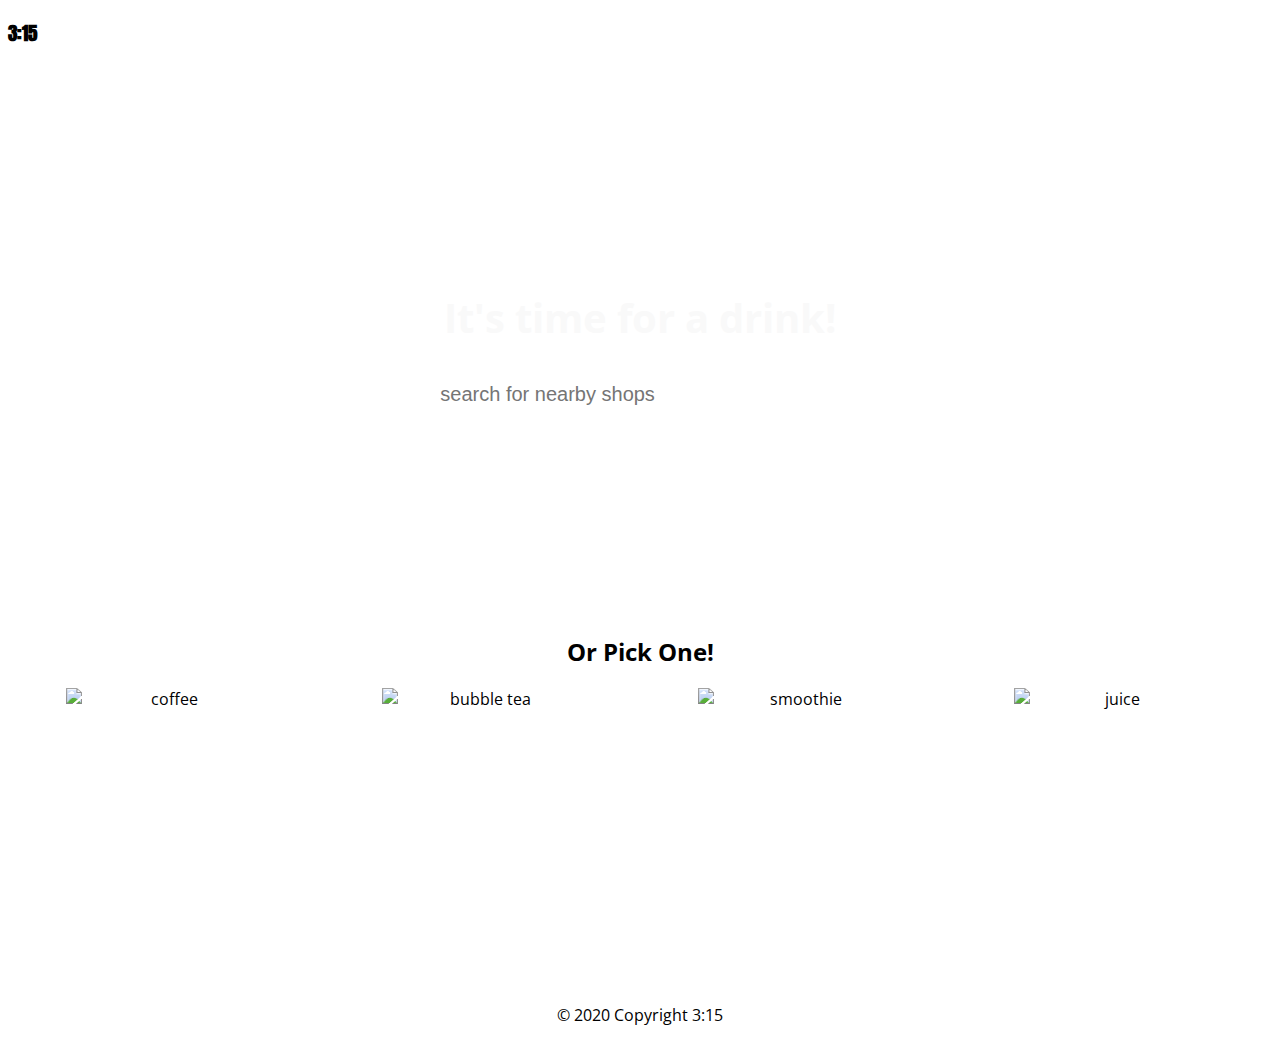
==== index.html @ 9cf8a8d3 "add another html page and css to style page" ====
<!DOCTYPE html>
<html lang="en">
  <head>
    <meta charset="UTF-8" />
    <meta name="viewport" content="width=device-width, initial-scale=1.0" />
    <link
      href="https://fonts.googleapis.com/css?family=Anton|Open+Sans&display=swap"
      rel="stylesheet"
    />
    <link rel="stylesheet" href="./css/style.css" />
    <script
      defer
      src="https://use.fontawesome.com/releases/v5.0.7/js/all.js"
    ></script>
    <script src="https://unpkg.com/axios/dist/axios.min.js"></script>
    <script defer src="./app.js"></script>
    <title>Time for a Drink</title>
  </head>
  <body>
    <header>
      <h3 class="app-name"><i class="far fa-clock"></i> 3:15</h3>
    </header>
    <main>
      <section class="welcome">
        <section class="search">
          <h1>It's time for a drink!</h1>
          <form action="submit">
            <!-- <img
              src="https://www.demilked.com/magazine/wp-content/uploads/2016/06/gif-animations-replace-loading-screen-14.gif"
              id="loading"
              alt="loading"
            /> -->
            <input type="text" placeholder="search for nearby shops" />
            <button>Search</button>
          </form>
        </section>
      </section>
      <section class="suggestions">
        <h2 class="suggestion-title">Or Pick One!</h2>
        <div class="img-container">
          <img
            id="coffee"
            class="options"
            src="https://images.unsplash.com/photo-1522120573867-e574959f84c8?ixlib=rb-1.2.1&ixid=eyJhcHBfaWQiOjEyMDd9&auto=format&fit=crop&w=800&q=60"
            alt="coffee"
          />
          <img
            id="bubble-tea"
            class="options"
            src="https://images.unsplash.com/photo-1558857563-b371033873b8?ixlib=rb-1.2.1&ixid=eyJhcHBfaWQiOjEyMDd9&auto=format&fit=crop&w=934&q=80"
            alt="bubble tea"
          />
          <img
            id="smoothie"
            class="options"
            src="https://images.unsplash.com/photo-1553530666-ba11a7da3888?ixlib=rb-1.2.1&auto=format&fit=crop&w=800&q=60"
            alt="smoothie"
          />
          <img
            id="juice"
            class="options"
            src="https://images.unsplash.com/flagged/photo-1557753478-b9fb74f39eb5?ixlib=rb-1.2.1&auto=format&fit=crop&w=800&q=60"
            alt="juice"
          />
        </div>
      </section>
    </main>
    <footer>
      <i class="fab fa-facebook-f"></i>
      <i class="fab fa-twitter"></i>
      <i class="fab fa-instagram"></i>
      <i class="fas fa-envelope"></i>
      <p>© 2020 Copyright 3:15</p>
    </footer>
  </body>
</html>
---- css/style.css ----
body {
  text-align: center;
  font-family: "Open Sans", sans-serif;
}
header {
  text-align: left;
}
.app-name {
  font-family: "Anton", sans-serif;
}
.welcome {
  display: flex;
  background-image: url("https://images.unsplash.com/photo-1558470570-c9a5a5ade867?ixlib=rb-1.2.1&auto=format&fit=crop&w=1650&q=80");
  background-repeat: no-repeat;
  height: 550px;
  background-size: 100%;
  box-shadow: 0 0 2px 2px white inset;
  align-items: center;
  justify-content: center;
}
h1 {
  color: #f9f9f9;
  font-size: 40px;
}
input {
  width: 300px;
  background-color: transparent;
  border: 1px solid #fff;
  border-radius: 5px;
  color: #000;
  padding: 10px;
  font-size: 20px;
}
button {
  background-color: transparent;
  border: 1px solid #fff;
  border-radius: 5px;
  color: #fff;
  padding: 10px 15px;
  font-size: 20px;
  outline: none;
  transition: color 0.3s ease-out, background-color 0.3s ease-out,
    border-color 0.3s ease-out;
}
button:hover,
button:active {
  background-color: rgba(255, 255, 255, 0.4);
  border-color: rgba(255, 255, 255, 0.4);
  transition: background-color 0.3s ease-in, color 0.3s ease-in;
}
.img-container {
  display: flex;
  justify-content: space-around;
}

.options {
  width: 200px;
  height: 300px;
  display: flex;
  flex-flow: row wrap;
}
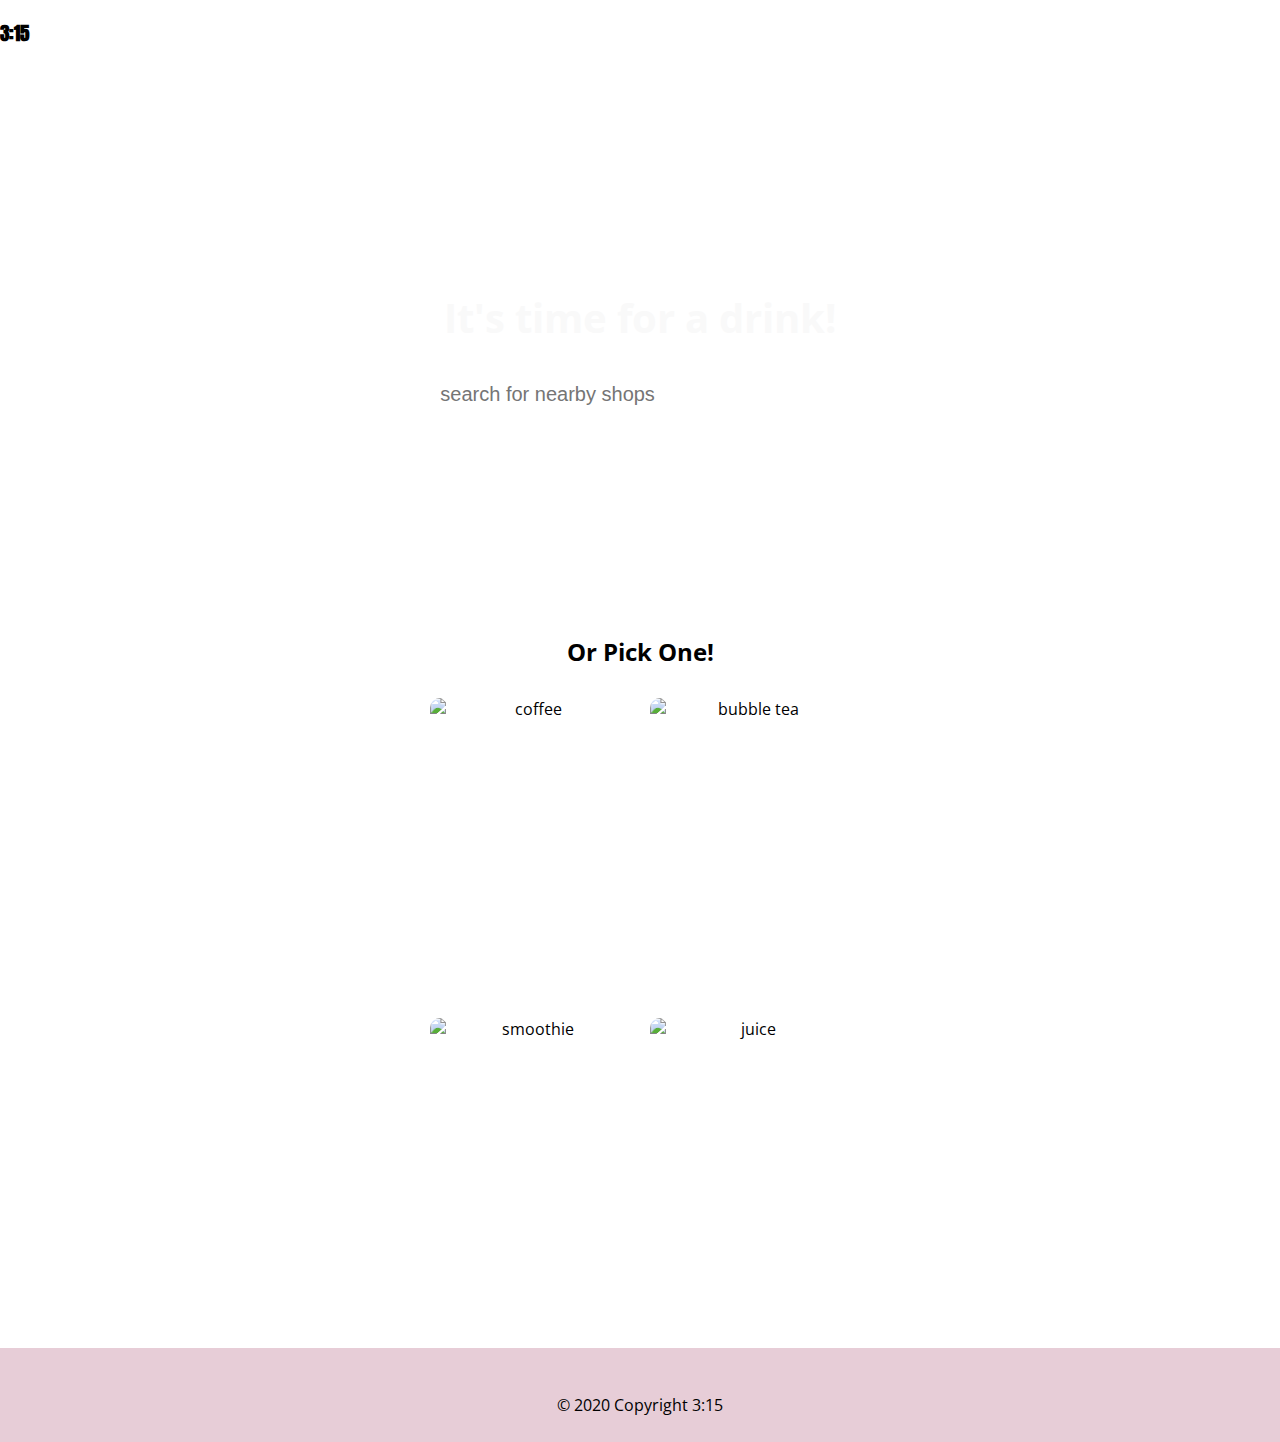
==== commit 8875cc29: "updated API keys" ====
--- a/index.html
+++ b/index.html
@@ -12,7 +12,8 @@
       defer
       src="https://use.fontawesome.com/releases/v5.0.7/js/all.js"
     ></script>
-    <script src="https://unpkg.com/axios/dist/axios.min.js"></script>
+    <script defer src="https://unpkg.com/axios/dist/axios.min.js"></script>
+    <script defer src="./config.js"></script>
     <script defer src="./app.js"></script>
     <title>Time for a Drink</title>
   </head>
@@ -30,8 +31,12 @@
               id="loading"
               alt="loading"
             /> -->
-            <input type="text" placeholder="search for nearby shops" />
-            <button>Search</button>
+            <input
+              id="index-input"
+              type="text"
+              placeholder="search for nearby shops"
+            />
+            <button id="index-search">Search</button>
           </form>
         </section>
       </section>
--- a/css/style.css
+++ b/css/style.css
@@ -1,6 +1,7 @@
 body {
   text-align: center;
   font-family: "Open Sans", sans-serif;
+  margin: 0;
 }
 header {
   text-align: left;
@@ -13,7 +14,7 @@
   background-image: url("https://images.unsplash.com/photo-1558470570-c9a5a5ade867?ixlib=rb-1.2.1&auto=format&fit=crop&w=1650&q=80");
   background-repeat: no-repeat;
   height: 550px;
-  background-size: 100%;
+  background-size: cover;
   box-shadow: 0 0 2px 2px white inset;
   align-items: center;
   justify-content: center;
@@ -48,14 +49,40 @@
   border-color: rgba(255, 255, 255, 0.4);
   transition: background-color 0.3s ease-in, color 0.3s ease-in;
 }
+footer {
+  background-color: #e7cdd7;
+  margin-top: 20px;
+  padding: 30px 0 10px;
+}
 .img-container {
-  display: flex;
-  justify-content: space-around;
+  margin: 10px auto;
+  display: grid;
+  justify-content: center;
+  grid-template-areas:
+    "coffee bubble"
+    "smoothie juice";
 }
-
 .options {
   width: 200px;
   height: 300px;
-  display: flex;
-  flex-flow: row wrap;
+  margin: 10px;
+  border-radius: 10px;
+  display: grid;
 }
+
+#coffee {
+  display: grid;
+  grid-area: "coffee";
+}
+#bubble-tea {
+  display: grid;
+  grid-area: "bubble";
+}
+#smoothie {
+  display: grid;
+  grid-area: "smoothie";
+}
+#juice {
+  display: grid;
+  grid-area: "juice";
+}
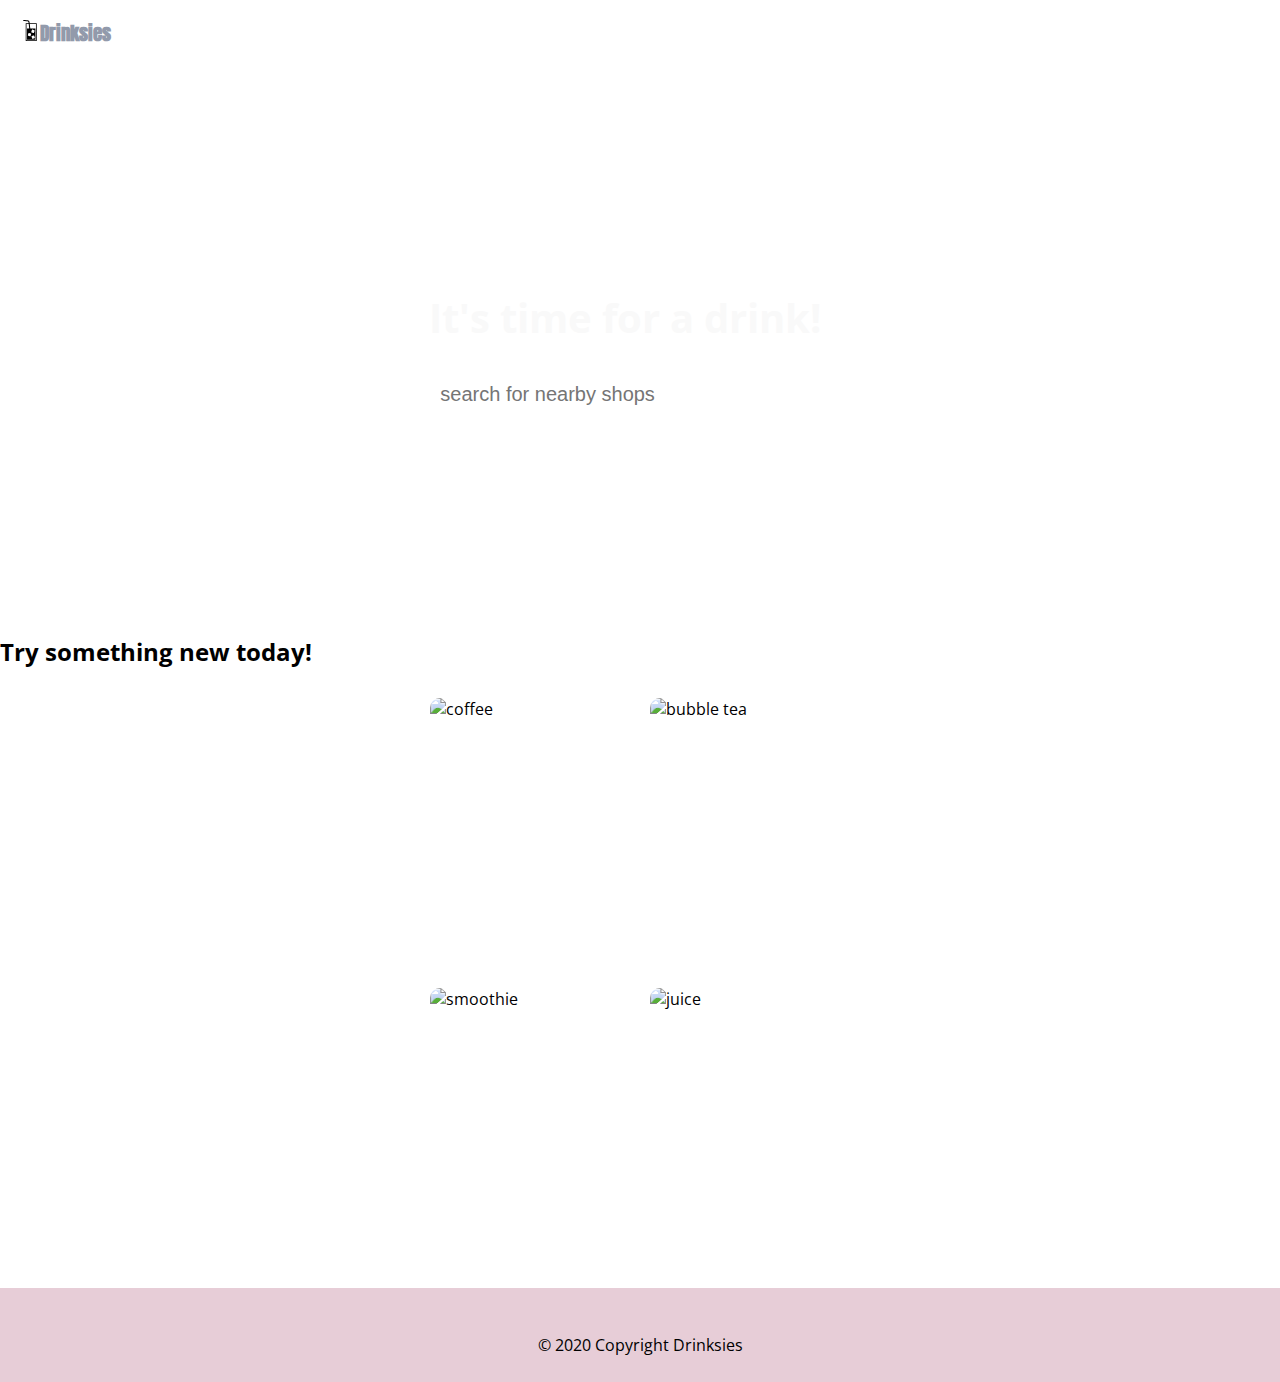
==== commit c6d2ee08: "latest status" ====
--- a/index.html
+++ b/index.html
@@ -7,30 +7,34 @@
       href="https://fonts.googleapis.com/css?family=Anton|Open+Sans&display=swap"
       rel="stylesheet"
     />
-    <link rel="stylesheet" href="./css/style.css" />
+    <link rel="stylesheet" href="css/style.css" />
     <script
       defer
       src="https://use.fontawesome.com/releases/v5.0.7/js/all.js"
     ></script>
     <script defer src="https://unpkg.com/axios/dist/axios.min.js"></script>
-    <script defer src="./config.js"></script>
-    <script defer src="./app.js"></script>
-    <title>Time for a Drink</title>
+    <script defer src="js/config.js"></script>
+    <script defer src="js/app.js"></script>
+    <title>Drinksies</title>
   </head>
   <body>
+    <div id="loading">
+      <img
+        src="https://www.demilked.com/magazine/wp-content/uploads/2016/06/gif-animations-replace-loading-screen-14.gif"
+        id="loading-img"
+        alt="loading"
+      />
+    </div>
     <header>
-      <h3 class="app-name"><i class="far fa-clock"></i> 3:15</h3>
+      <h3 class="app-name">
+        <img src="assets/food.svg" alt="drink" />Drinksies
+      </h3>
     </header>
-    <main>
+    <main id="first-page">
       <section class="welcome">
         <section class="search">
           <h1>It's time for a drink!</h1>
           <form action="submit">
-            <!-- <img
-              src="https://www.demilked.com/magazine/wp-content/uploads/2016/06/gif-animations-replace-loading-screen-14.gif"
-              id="loading"
-              alt="loading"
-            /> -->
             <input
               id="index-input"
               type="text"
@@ -41,7 +45,7 @@
         </section>
       </section>
       <section class="suggestions">
-        <h2 class="suggestion-title">Or Pick One!</h2>
+        <h2 class="suggestion-title">Try something new today!</h2>
         <div class="img-container">
           <img
             id="coffee"
@@ -70,12 +74,22 @@
         </div>
       </section>
     </main>
+    <div id="second-page">
+      <!-- <form action="submit">
+        <input type="text" placeholder="search for nearby shops" />
+        <button>Search</button>
+      </form> -->
+      <hr />
+      <section class="list-container">
+        <h1 class="list-title"></h1>
+      </section>
+    </div>
     <footer>
       <i class="fab fa-facebook-f"></i>
       <i class="fab fa-twitter"></i>
       <i class="fab fa-instagram"></i>
       <i class="fas fa-envelope"></i>
-      <p>© 2020 Copyright 3:15</p>
+      <p>© 2020 Copyright Drinksies</p>
     </footer>
   </body>
 </html>
--- a/css/style.css
+++ b/css/style.css
@@ -1,5 +1,4 @@
 body {
-  text-align: center;
   font-family: "Open Sans", sans-serif;
   margin: 0;
 }
@@ -8,6 +7,8 @@
 }
 .app-name {
   font-family: "Anton", sans-serif;
+  padding-left: 20px;
+  color: #929aab;
 }
 .welcome {
   display: flex;
@@ -64,16 +65,16 @@
 }
 .options {
   width: 200px;
-  height: 300px;
+  height: 270px;
   margin: 10px;
   border-radius: 10px;
   display: grid;
 }
-
 #coffee {
   display: grid;
   grid-area: "coffee";
 }
+
 #bubble-tea {
   display: grid;
   grid-area: "bubble";
@@ -86,3 +87,55 @@
   display: grid;
   grid-area: "juice";
 }
+#loading {
+  width: 100%;
+  height: 100%;
+  top: 0;
+  left: 0;
+  position: fixed;
+  display: block;
+  opacity: 0.8;
+  background-color: #fff;
+  z-index: 100;
+  text-align: center;
+  display: none;
+}
+
+#loading-image {
+  position: absolute;
+  top: 100px;
+  left: 240px;
+  z-index: 100;
+}
+
+hr {
+  color: #888888;
+  margin: 20px 0;
+}
+footer {
+  text-align: center;
+  background-color: #e7cdd7;
+  margin-top: 20px;
+  padding: 30px 0 10px;
+}
+.list-wrapper {
+  display: flex;
+  border: 0.5px solid #888888;
+  border-radius: 20px;
+  padding: 10px;
+  margin: 20px;
+  text-align: left;
+}
+.list-wrapper:hover {
+  background-color: #fff;
+  border-color: #fff;
+  padding: 12px;
+}
+.venue-img {
+  border-radius: 5px;
+  margin: 15px 30px 15px 15px;
+}
+#second-page {
+  display: none;
+  background-color: #f4f4f4;
+}
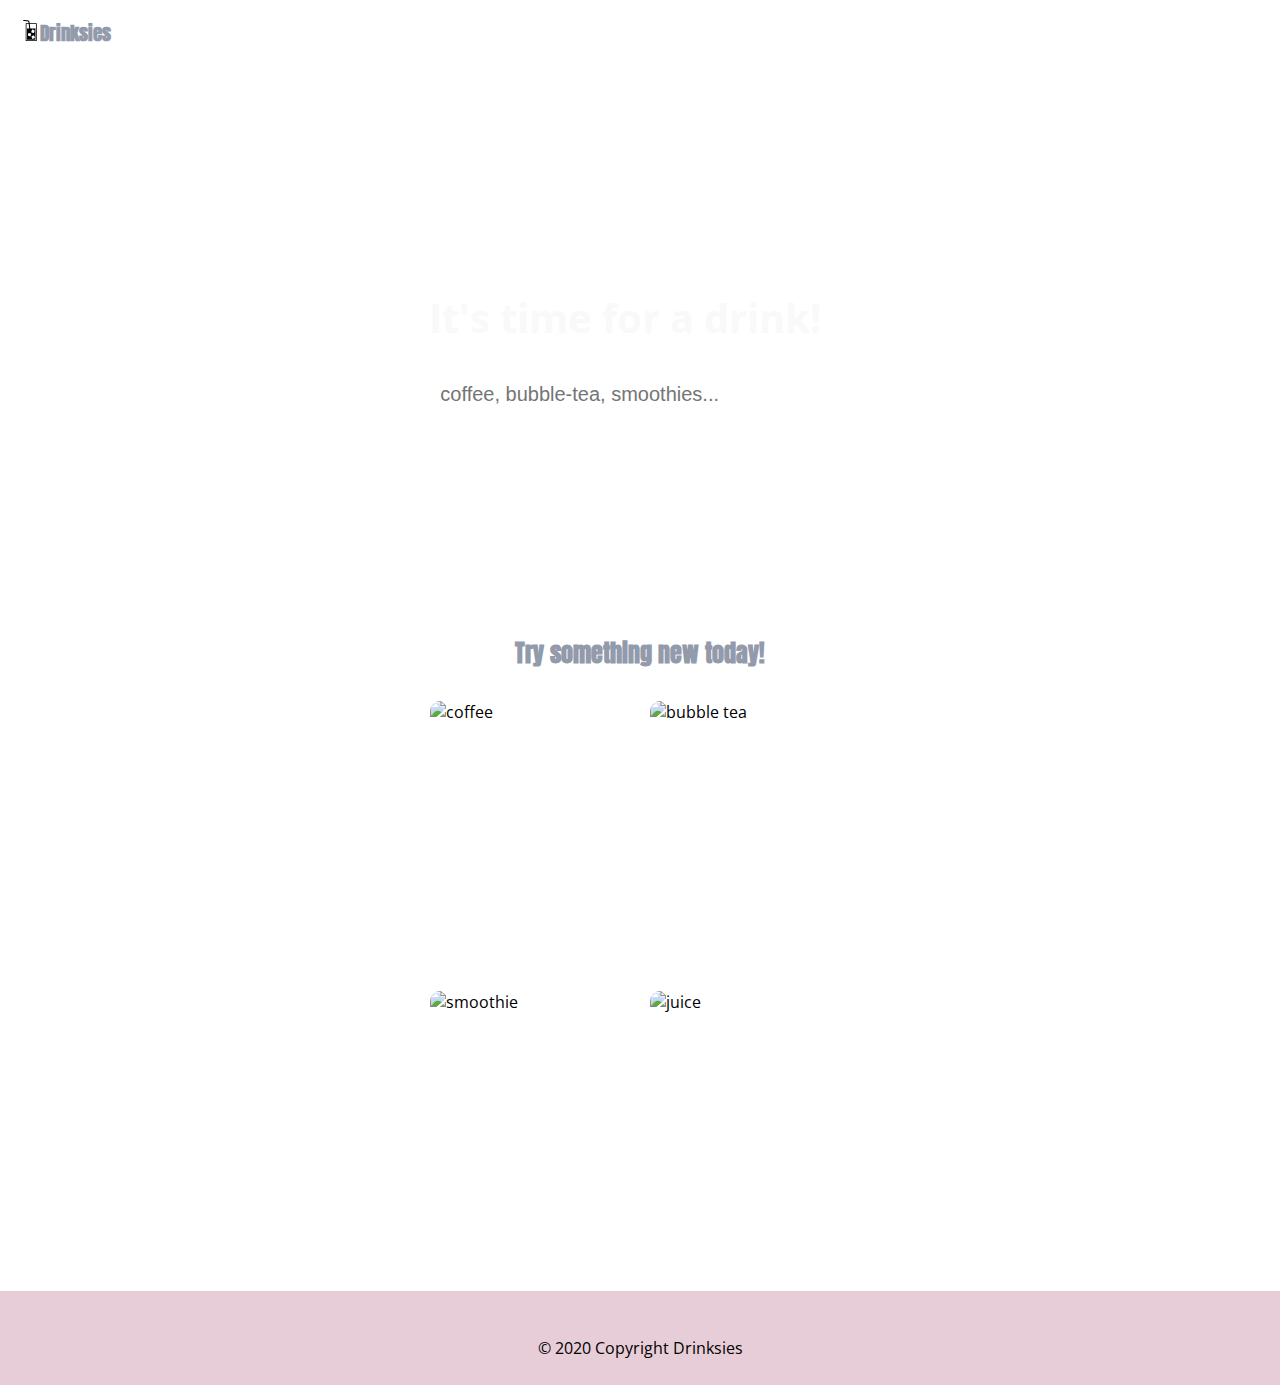
==== commit 4f285367: "add loading screen" ====
--- a/index.html
+++ b/index.html
@@ -34,11 +34,11 @@
       <section class="welcome">
         <section class="search">
           <h1>It's time for a drink!</h1>
-          <form action="submit">
+          <form action="submit" id="first-form">
             <input
-              id="index-input"
               type="text"
-              placeholder="search for nearby shops"
+              id="first-input"
+              placeholder="coffee, bubble-tea, smoothies..."
             />
             <button id="index-search">Search</button>
           </form>
@@ -75,10 +75,14 @@
       </section>
     </main>
     <div id="second-page">
-      <!-- <form action="submit">
-        <input type="text" placeholder="search for nearby shops" />
+      <form action="submit" id="second-form">
+        <input
+          type="text"
+          id="second-input"
+          placeholder="coffee, bubble-tea, smoothies..."
+        />
         <button>Search</button>
-      </form> -->
+      </form>
       <hr />
       <section class="list-container">
         <h1 class="list-title"></h1>
--- a/css/style.css
+++ b/css/style.css
@@ -5,6 +5,23 @@
 header {
   text-align: left;
 }
+
+h1 {
+  color: #f9f9f9;
+  font-size: 40px;
+}
+
+hr {
+  color: #888888;
+  margin: 20px 0;
+}
+footer {
+  text-align: center;
+  background-color: #e7cdd7;
+  margin-top: 20px;
+  padding: 30px 0 10px;
+}
+
 .app-name {
   font-family: "Anton", sans-serif;
   padding-left: 20px;
@@ -20,40 +37,10 @@
   align-items: center;
   justify-content: center;
 }
-h1 {
-  color: #f9f9f9;
-  font-size: 40px;
-}
-input {
-  width: 300px;
-  background-color: transparent;
-  border: 1px solid #fff;
-  border-radius: 5px;
-  color: #000;
-  padding: 10px;
-  font-size: 20px;
-}
-button {
-  background-color: transparent;
-  border: 1px solid #fff;
-  border-radius: 5px;
-  color: #fff;
-  padding: 10px 15px;
-  font-size: 20px;
-  outline: none;
-  transition: color 0.3s ease-out, background-color 0.3s ease-out,
-    border-color 0.3s ease-out;
-}
-button:hover,
-button:active {
-  background-color: rgba(255, 255, 255, 0.4);
-  border-color: rgba(255, 255, 255, 0.4);
-  transition: background-color 0.3s ease-in, color 0.3s ease-in;
-}
-footer {
-  background-color: #e7cdd7;
-  margin-top: 20px;
-  padding: 30px 0 10px;
+.suggestion-title {
+  font-family: "Anton", sans-serif;
+  color: #929aab;
+  text-align: center;
 }
 .img-container {
   margin: 10px auto;
@@ -69,6 +56,73 @@
   margin: 10px;
   border-radius: 10px;
   display: grid;
+}
+.list-wrapper {
+  display: flex;
+  border: 0.5px solid #888888;
+  border-radius: 20px;
+  padding: 10px;
+  margin: 20px;
+  text-align: left;
+}
+.list-wrapper:hover {
+  background-color: #fff;
+  border-color: #fff;
+  padding: 12px;
+}
+.venue-img {
+  border-radius: 5px;
+  margin: 15px 30px 15px 15px;
+}
+#first-form input {
+  width: 300px;
+  background-color: transparent;
+  border: 1px solid #fff;
+  border-radius: 5px;
+  color: #000;
+  padding: 10px;
+  font-size: 20px;
+}
+#first-form button {
+  background-color: transparent;
+  border: 1px solid #fff;
+  border-radius: 5px;
+  color: #fff;
+  padding: 10px 15px;
+  font-size: 20px;
+  outline: none;
+  transition: color 0.3s ease-out, background-color 0.3s ease-out,
+    border-color 0.3s ease-out;
+}
+#first-form button:hover,
+#first-form button:active {
+  background-color: rgba(255, 255, 255, 0.4);
+  border-color: rgba(255, 255, 255, 0.4);
+  transition: background-color 0.3s ease-in, color 0.3s ease-in;
+}
+#second-form {
+  text-align: center;
+}
+#second-form input {
+  opacity: 0.8;
+  background-color: #e7cdd7;
+  width: 300px;
+  border: 1px solid #fff;
+  border-radius: 5px;
+  color: #000;
+  padding: 10px;
+  font-size: 20px;
+}
+#second-form button {
+  background-color: #e7cdd7;
+  border: 1px solid #fff;
+  border-radius: 5px;
+  color: #fff;
+  padding: 10px 15px;
+  font-size: 20px;
+  outline: none;
+  transition: color 0.3s ease-out, background-color 0.3s ease-out,
+    border-color 0.3s ease-out;
 }
 #coffee {
   display: grid;
@@ -108,34 +162,6 @@
   z-index: 100;
 }
 
-hr {
-  color: #888888;
-  margin: 20px 0;
-}
-footer {
-  text-align: center;
-  background-color: #e7cdd7;
-  margin-top: 20px;
-  padding: 30px 0 10px;
-}
-.list-wrapper {
-  display: flex;
-  border: 0.5px solid #888888;
-  border-radius: 20px;
-  padding: 10px;
-  margin: 20px;
-  text-align: left;
-}
-.list-wrapper:hover {
-  background-color: #fff;
-  border-color: #fff;
-  padding: 12px;
-}
-.venue-img {
-  border-radius: 5px;
-  margin: 15px 30px 15px 15px;
-}
 #second-page {
   display: none;
-  background-color: #f4f4f4;
 }
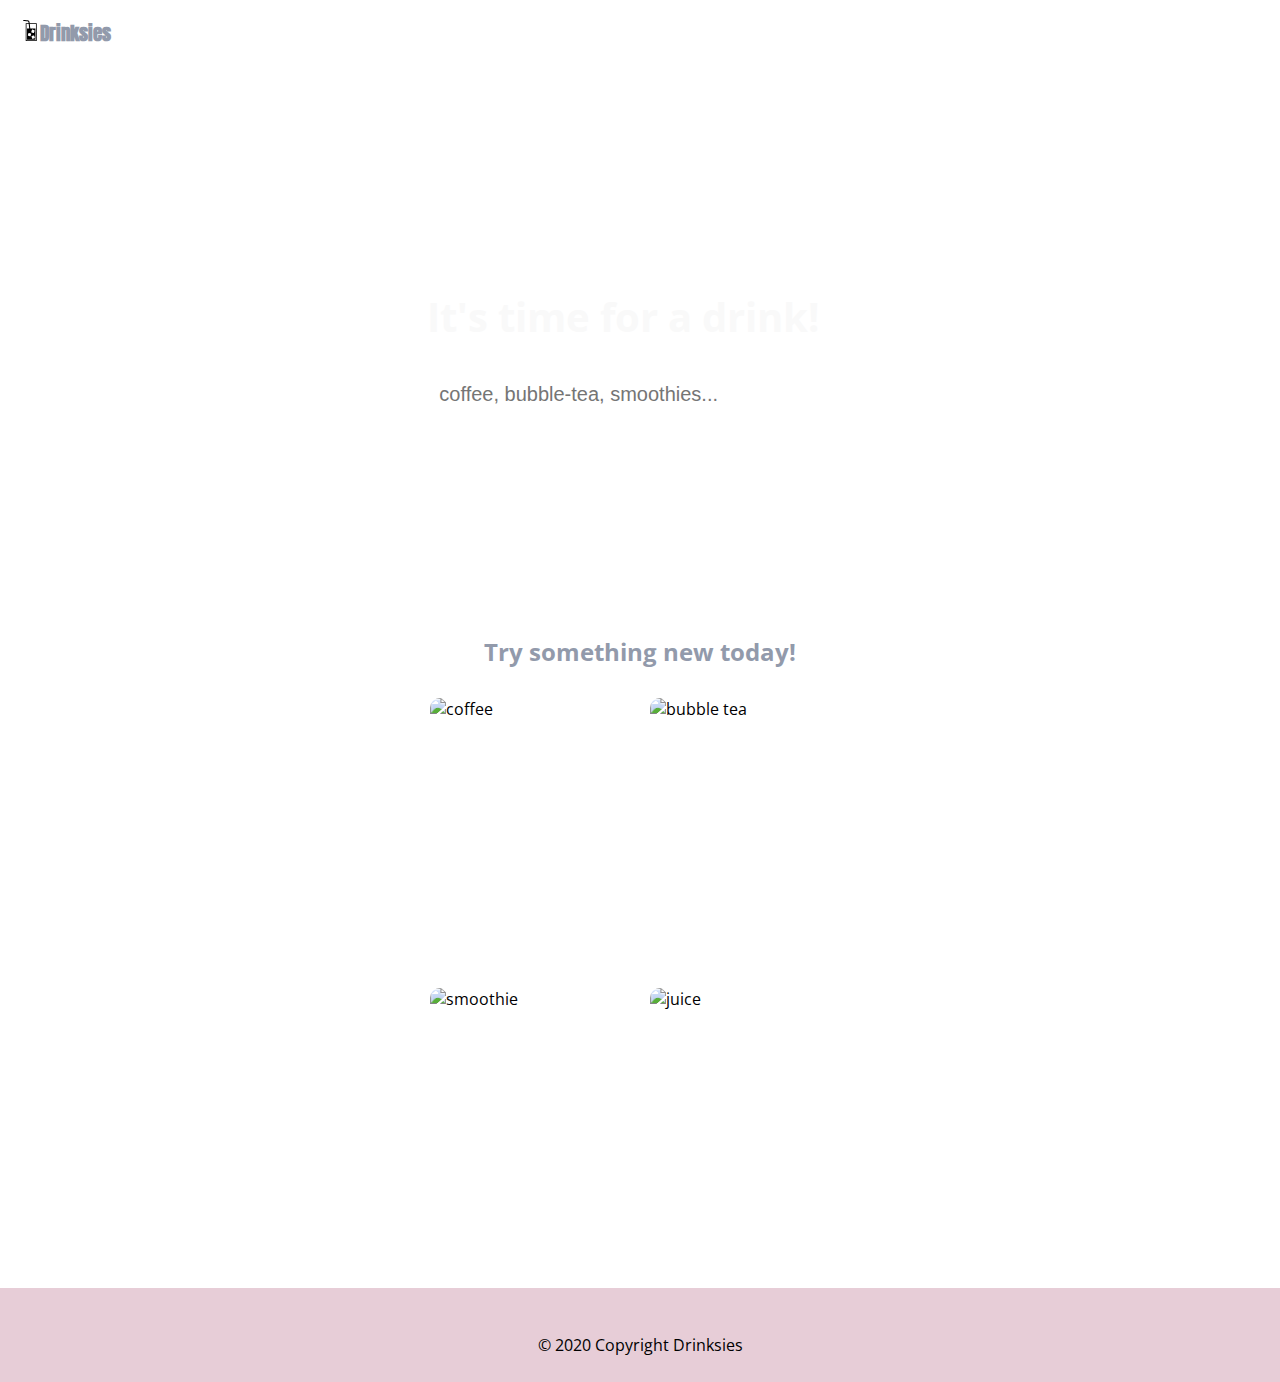
==== commit 6314363f: "css done" ====
--- a/index.html
+++ b/index.html
@@ -84,9 +84,7 @@
         <button>Search</button>
       </form>
       <hr />
-      <section class="list-container">
-        <h1 class="list-title"></h1>
-      </section>
+      <section class="list-container"></section>
     </div>
     <footer>
       <i class="fab fa-facebook-f"></i>
--- a/css/style.css
+++ b/css/style.css
@@ -38,7 +38,6 @@
   justify-content: center;
 }
 .suggestion-title {
-  font-family: "Anton", sans-serif;
   color: #929aab;
   text-align: center;
 }
@@ -56,36 +55,50 @@
   margin: 10px;
   border-radius: 10px;
   display: grid;
+  transition: 0.3s;
+}
+.options:hover {
+  transform: scale(1.1);
 }
 .list-wrapper {
+  width: 75%;
   display: flex;
   border: 0.5px solid #888888;
   border-radius: 20px;
   padding: 10px;
-  margin: 20px;
+  margin: 20px auto;
   text-align: left;
+  transition: 0.5s;
 }
 .list-wrapper:hover {
-  background-color: #fff;
+  background-color: #f7f7f7;
   border-color: #fff;
-  padding: 12px;
 }
 .venue-img {
+  width: 200px;
+  height: 200px;
   border-radius: 5px;
   margin: 15px 30px 15px 15px;
 }
 #first-form input {
   width: 300px;
   background-color: transparent;
-  border: 1px solid #fff;
+  border: 2px solid #fff;
   border-radius: 5px;
   color: #000;
   padding: 10px;
   font-size: 20px;
+  transition: color 0.3s ease-out, background-color 0.3s ease-out,
+    border-color 0.3s ease-out;
+}
+#first-form input:hover {
+  background-color: rgba(255, 255, 255, 0.4);
+  border-color: rgba(255, 255, 255, 0.4);
+  transition: background-color 0.3s ease-in, color 0.3s ease-in;
 }
 #first-form button {
   background-color: transparent;
-  border: 1px solid #fff;
+  border: 2px solid #fff;
   border-radius: 5px;
   color: #fff;
   padding: 10px 15px;
@@ -105,24 +118,31 @@
 }
 #second-form input {
   opacity: 0.8;
-  background-color: #e7cdd7;
+  background-color: #f0f0f0;
   width: 300px;
-  border: 1px solid #fff;
-  border-radius: 5px;
+  border-radius: 10px;
   color: #000;
   padding: 10px;
-  font-size: 20px;
+  outline: none;
+  font-size: 20px;
+  transition: 0.3s ease-out;
+}
+#second-form input:hover {
+  background-color: #dae1e7;
+  transition: 0.3s ease-in;
 }
 #second-form button {
-  background-color: #e7cdd7;
-  border: 1px solid #fff;
-  border-radius: 5px;
+  background-color: #f0f0f0;
+  border-radius: 10px;
   color: #fff;
+  border-color: #fff;
   padding: 10px 15px;
   font-size: 20px;
-  outline: none;
-  transition: color 0.3s ease-out, background-color 0.3s ease-out,
-    border-color 0.3s ease-out;
+  transition: 0.3s ease-out;
+}
+#second-form button:hover {
+  background-color: #dae1e7;
+  transition: 0.3s ease-in;
 }
 #coffee {
   display: grid;
@@ -144,8 +164,6 @@
 #loading {
   width: 100%;
   height: 100%;
-  top: 0;
-  left: 0;
   position: fixed;
   display: block;
   opacity: 0.8;
@@ -157,11 +175,32 @@
 
 #loading-image {
   position: absolute;
-  top: 100px;
-  left: 240px;
   z-index: 100;
 }
 
 #second-page {
   display: none;
 }
+
+@media only screen and (max-width: 600px) {
+  .welcome {
+    height: 400px;
+  }
+  .options {
+    width: 150px;
+    height: 200px;
+  }
+  .venue-img {
+    height: 140px;
+    width: 130px;
+    margin: 10px 20px 10px 10px;
+  }
+  #loading {
+    width: 100%;
+    height: 100%;
+  }
+  #loading-img {
+    width: 400px;
+    height: 400px;
+  }
+}
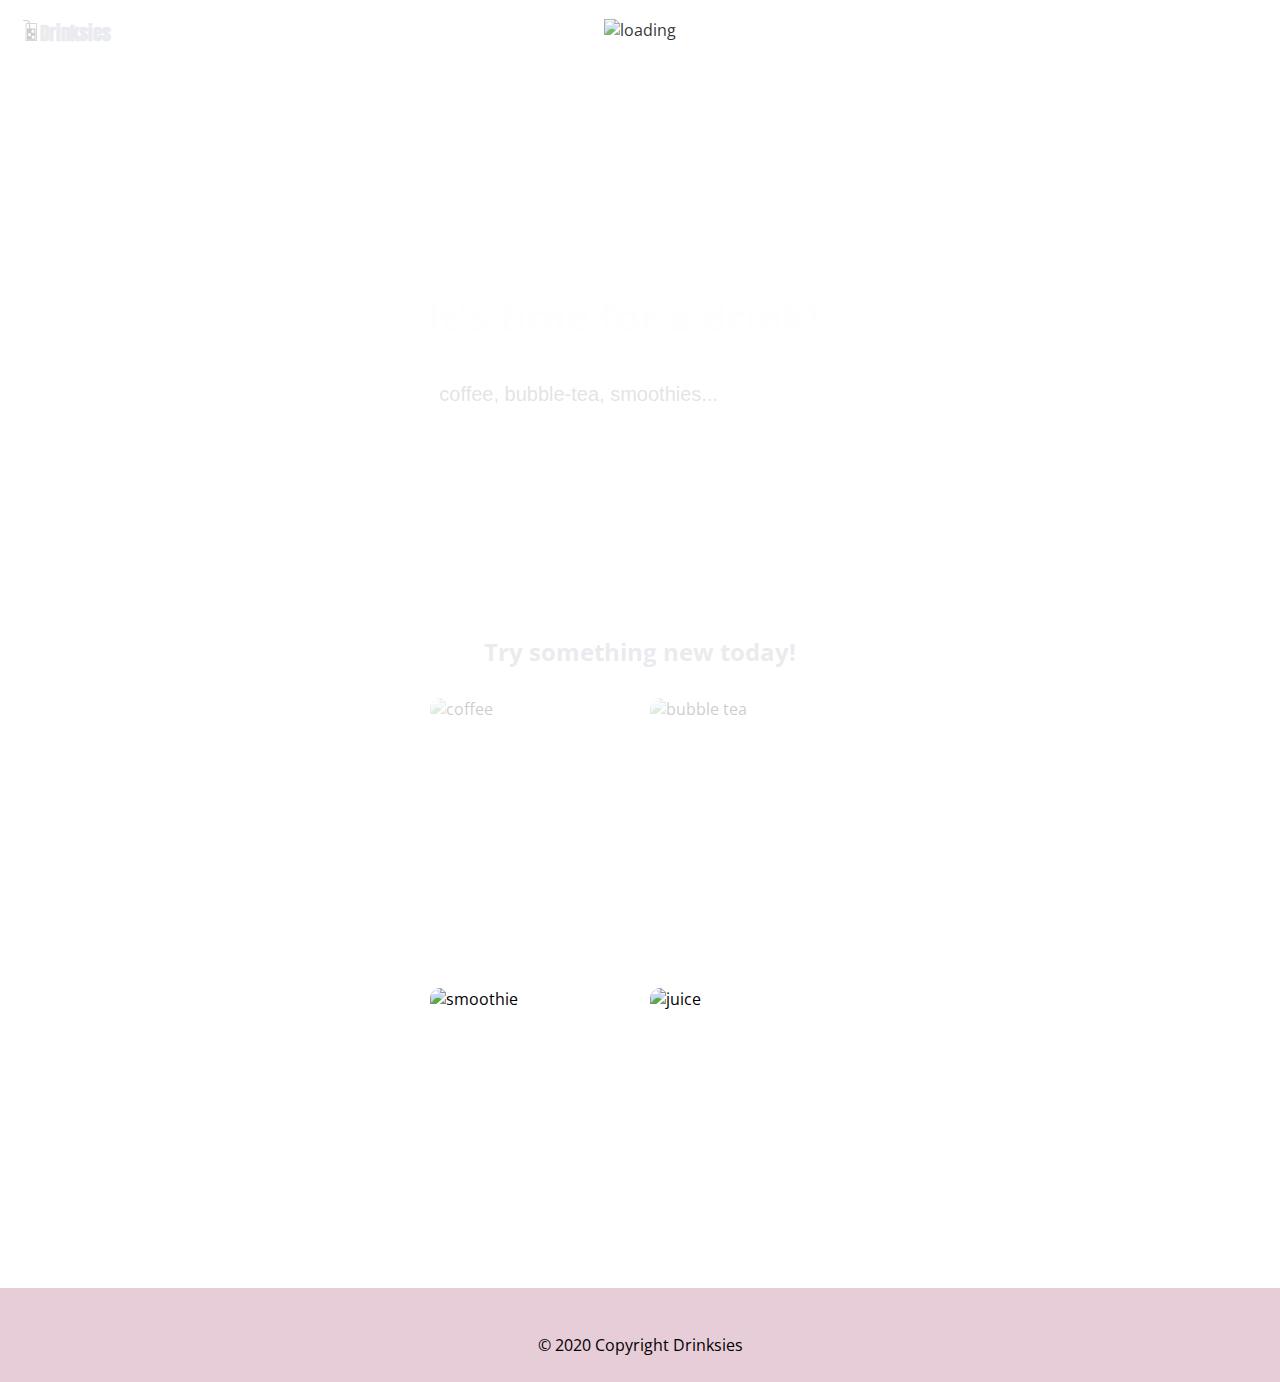
==== commit 71ef32c6: "add meta data" ====
--- a/index.html
+++ b/index.html
@@ -3,6 +3,14 @@
   <head>
     <meta charset="UTF-8" />
     <meta name="viewport" content="width=device-width, initial-scale=1.0" />
+    <meta property="og:title" content="European Travel Destinations" />
+    <meta property="og:description" content="Find beverages nearby" />
+    <meta property="og:image" content="assets/drinksies.png" />
+    <meta
+      property="og:url"
+      content="https://pages.git.generalassemb.ly/katefang/find-drinks/"
+    />
+    <meta name="twitter:card" content="assets/drinksies.png" />
     <link
       href="https://fonts.googleapis.com/css?family=Anton|Open+Sans&display=swap"
       rel="stylesheet"
